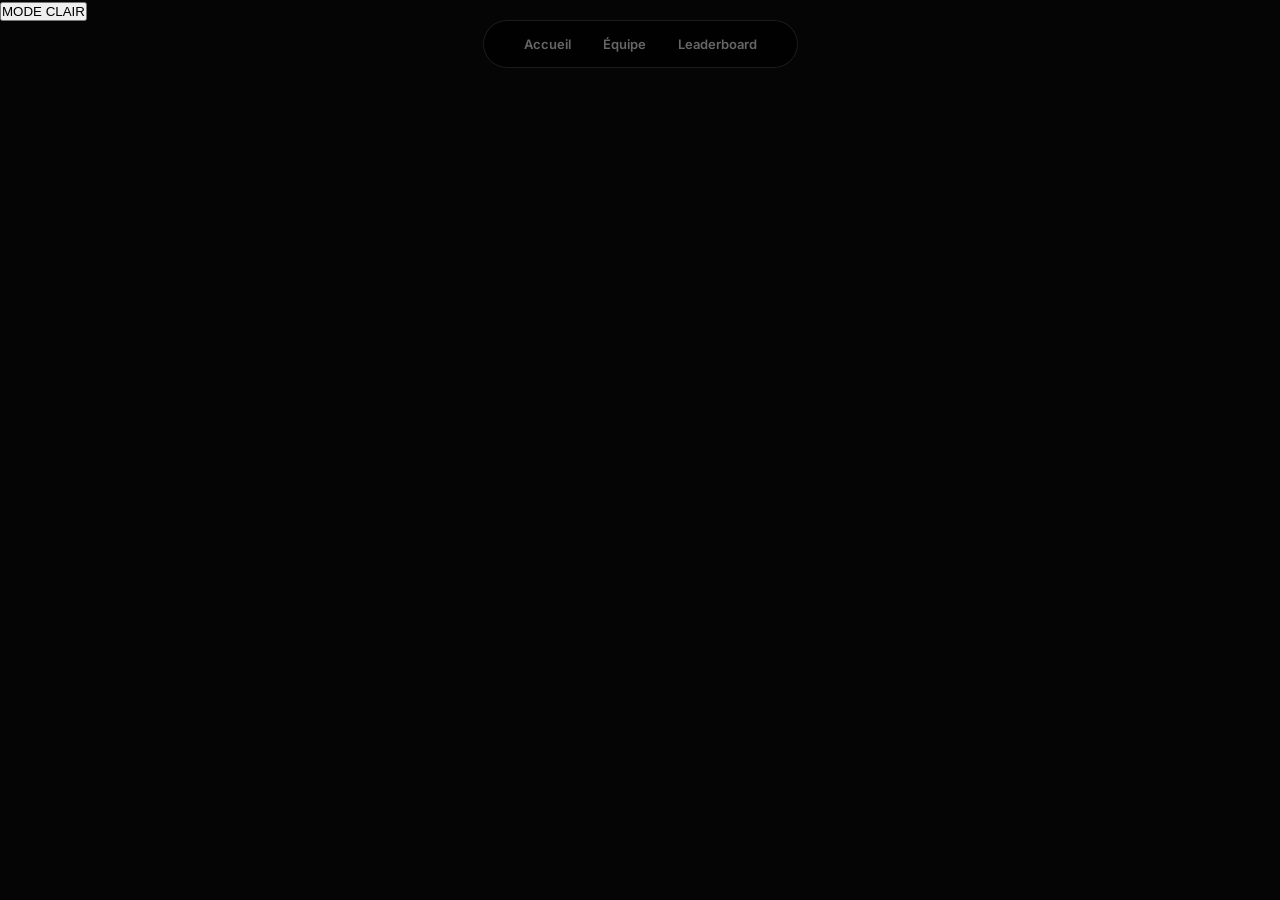
==== leaderboard.html @ afceaf76 "nico le chocolat haha" ====
<!DOCTYPE html>
<html lang="fr">
<head>
    <meta charset="UTF-8">
    <title>Classement | Hall of Fame</title>
    <link rel="stylesheet" href="style.css">
    <link href="https://fonts.googleapis.com/css2?family=Inter:wght@400;600;800&display=swap" rel="stylesheet">
</head>
<body>

<div class="nav-wrapper">
    <nav>
        <a href="index.html">Accueil</a>
        <a href="index.html#team">Équipe</a>
        <a href="leaderboard.html">Leaderboard</a>
    </nav>
</div>

<button id="theme-btn" class="theme-toggle">MODE CLAIR</button>

<div style="padding-top: 220px; max-width: 900px; margin: auto; padding-left: 20px; padding-right: 20px; padding-bottom: 120px;">
    
    <h1 class="reveal" style="font-size: clamp(40px, 8vw, 75px); text-align: center; margin-bottom: 20px; font-weight: 800;">
        Le Classement.
    </h1>
    
    <p class="reveal" style="text-align: center; color: var(--text-dim); font-size: 22px; margin-bottom: 80px;">
        Seuls les plus précis entrent dans l'histoire.
    </p>

    <div class="reveal glass-card">
        <table>
            <thead>
                <tr>
                    <th style="width: 100px;">RANG</th>
                    <th>PILOTE</th>
                    <th style="text-align: right;">TEMPS</th>
                </tr>
            </thead>
            <tbody id="table-body">
                </tbody>
        </table>
    </div>
</div>

<script src="https://cdnjs.cloudflare.com/ajax/libs/gsap/3.12.2/gsap.min.js"></script>
<script>
    const API_KEY = "dev_3c4618fd7ae34068a8891dd75abc4dd1"; 
    const LEADERBOARD_ID = "33908";

    function formatTime(ms) {
        let m = Math.floor(ms / 60000);
        let s = Math.floor((ms % 60000) / 1000);
        let mms = ms % 1000;
        return `${m.toString().padStart(2,'0')}:${s.toString().padStart(2,'0')}:${mms.toString().padStart(3,'0')}`;
    }

    async function load() {
        try {
            const auth = await fetch("https://api.lootlocker.io/game/v2/session/guest", {
                method: "POST", headers: { "Content-Type": "application/json" },
                body: JSON.stringify({ game_key: API_KEY, game_version: "0.1.0.0", development_mode: true })
            }).then(r => r.json());

            const lb = await fetch(`https://api.lootlocker.io/game/leaderboards/${LEADERBOARD_ID}/list?count=15`, {
                method: "GET", headers: { "x-session-token": auth.session_token }
            }).then(r => r.json());

            const body = document.getElementById('table-body');
            lb.items.forEach(item => {
                let rc = item.rank === 1 ? 'gold' : item.rank === 2 ? 'silver' : item.rank === 3 ? 'bronze' : 'other';
                body.innerHTML += `
                    <tr>
                        <td><div class="rank-box ${rc}">${item.rank}</div></td>
                        <td style="font-weight: 600;">${item.player.name || item.player.public_uid || "Inconnu"}</td>
                        <td style="text-align: right; font-family: monospace; font-weight: 700; color: var(--accent); font-size: 19px;">${formatTime(item.score)}</td>
                    </tr>
                `;
            });
            gsap.to(".reveal", { opacity: 1, y: 0, duration: 1.2, ease: "power4.out", stagger: 0.15 });
        } catch (e) { console.error(e); }
    }

    const btn = document.getElementById("theme-btn");
    const applyTheme = (t) => {
        if(t==='light'){ document.documentElement.setAttribute("data-theme","light"); btn.innerText="MODE SOMBRE"; }
        else { document.documentElement.removeAttribute("data-theme"); btn.innerText="MODE CLAIR"; }
    };
    btn.onclick = () => {
        const t = document.documentElement.hasAttribute("data-theme") ? "dark" : "light";
        localStorage.setItem("theme", t); applyTheme(t);
    };
    applyTheme(localStorage.getItem("theme") || "dark");
    window.onload = load;
</script>
</body>
</html>
---- style.css ----
:root {
    --bg: #050505; --card: rgba(22, 22, 23, 0.8); --text: #ffffff; --text-dim: #a1a1a6;
    --accent: #ff2d55; --secondary: #5e5ce6; --nav-bg: rgba(0, 0, 0, 0.7);
    --border: rgba(255, 255, 255, 0.1); --shadow-soft: 0 20px 40px rgba(0, 0, 0, 0.6);
    --glow: 0 0 20px rgba(255, 45, 85, 0.3);
}

[data-theme="light"] {
    --bg: #f2f7ff; --card: #ffffff; --text: #1d1d1f; --text-dim: #6e6e73;
    --accent: #ff80ab; --secondary: #0071e3; --nav-bg: rgba(255, 255, 255, 0.8);
    --border: rgba(0, 0, 0, 0.05); --shadow-soft: 0 10px 30px rgba(0, 113, 227, 0.1);
}

* { margin: 0; padding: 0; box-sizing: border-box; cursor: default; }
body { font-family: 'Inter', -apple-system, sans-serif; background: var(--bg); color: var(--text); transition: 0.6s cubic-bezier(0.4, 0, 0.2, 1); overflow-x: hidden; }

/* --- THEME TOGGLE (SUN/MOON) --- */
.theme-switch {
    position: fixed; top: 25px; right: 30px; z-index: 1001;
    width: 60px; height: 32px; background: var(--card);
    border-radius: 20px; border: 1px solid var(--border);
    cursor: pointer; display: flex; align-items: center; padding: 4px;
    transition: 0.4s; backdrop-filter: blur(10px);
}
.switch-dot {
    width: 24px; height: 24px; background: var(--accent);
    border-radius: 50%; display: flex; align-items: center; justify-content: center;
    transition: 0.4s cubic-bezier(0.175, 0.885, 0.32, 1.275);
    box-shadow: var(--glow);
}
[data-theme="light"] .switch-dot { transform: translateX(28px); background: #ffcc33; }

/* --- NAVIGATION --- */
.nav-wrapper { position: fixed; top: 20px; width: 100%; display: flex; justify-content: center; z-index: 1000; }
nav { height: 48px; padding: 0 24px; background: var(--nav-bg); backdrop-filter: blur(20px) saturate(180%); border-radius: 24px; border: 1px solid var(--border); display: flex; align-items: center; }
nav a { color: var(--text); text-decoration: none; font-size: 13px; margin: 0 16px; opacity: 0.4; font-weight: 600; transition: 0.3s; }
nav a:hover { opacity: 1; color: var(--accent); }
nav a.active { opacity: 1; color: var(--accent); }

/* --- VIDEO & BENTO --- */
.video-container {
    width: 100%; aspect-ratio: 16/9; border-radius: 32px; overflow: hidden;
    border: 1px solid var(--border); box-shadow: var(--shadow-soft); background: #000;
}
.video-container iframe { width: 100%; height: 100%; border: none; }

/* --- CTA BUTTON (CELUI QUI CLAQUE) --- */
.cta-massive {
    display: inline-block; padding: 22px 50px; font-size: 20px; font-weight: 800;
    color: #fff; background: var(--accent); border-radius: 100px;
    text-decoration: none; transition: 0.4s cubic-bezier(0.4, 0, 0.2, 1);
    box-shadow: 0 15px 30px rgba(255, 45, 85, 0.3);
}
.cta-massive:hover { transform: scale(1.05) translateY(-5px); box-shadow: 0 20px 40px rgba(255, 45, 85, 0.5); }

/* --- LEADERBOARD & TEAM --- */
.rank-badge { width: 36px; height: 36px; border-radius: 10px; display: flex; align-items: center; justify-content: center; font-weight: 800; transition: 0.3s; }
.gold { background: linear-gradient(135deg, #FFD700, #FFA500); color: #000; }
/* --- CENTRAGE HERO ULTIME --- */
.hero-title-centered {
    height: 100vh;
    width: 100%;
    display: flex;
    flex-direction: column;
    justify-content: center; /* Centre verticalement */
    align-items: center;     /* Centre horizontalement */
    text-align: center;      /* Centre le texte */
    padding: 0 20px;
}

.reveal { 
    opacity: 0; 
    transform: translateY(30px); 
    transition: 1s cubic-bezier(0.2, 0.8, 0.2, 1); 
}

.reveal.active { 
    opacity: 1; 
    transform: translateY(0); 
}
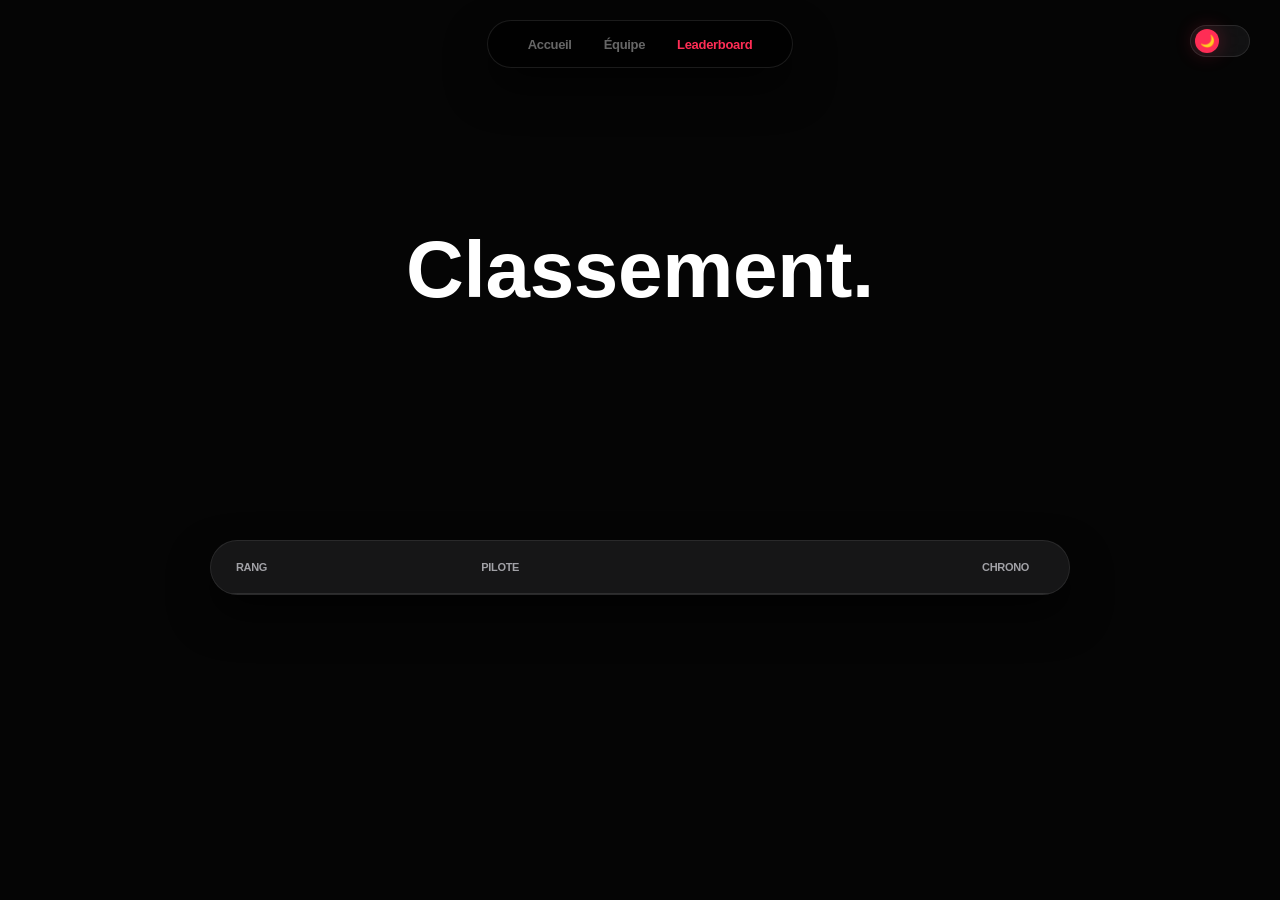
==== commit 1c343e03: "zizi" ====
--- a/leaderboard.html
+++ b/leaderboard.html
@@ -1,97 +1,72 @@
 <!DOCTYPE html>
 <html lang="fr">
 <head>
-    <meta charset="UTF-8">
-    <title>Classement | Hall of Fame</title>
+    <meta charset="UTF-8"><title>Leaderboard | Elite Racing</title>
     <link rel="stylesheet" href="style.css">
-    <link href="https://fonts.googleapis.com/css2?family=Inter:wght@400;600;800&display=swap" rel="stylesheet">
 </head>
 <body>
+    <div class="nav-wrapper"><nav><a href="index.html">Accueil</a><a href="team.html">Équipe</a><a href="leaderboard.html" class="active">Leaderboard</a></nav></div>
+    
+    <div class="theme-switch" id="theme-toggle"><div class="switch-dot" id="theme-icon">🌙</div></div>
 
-<div class="nav-wrapper">
-    <nav>
-        <a href="index.html">Accueil</a>
-        <a href="index.html#team">Équipe</a>
-        <a href="leaderboard.html">Leaderboard</a>
-    </nav>
-</div>
+    <section class="hero-title-centered" style="height: 60vh;">
+        <h1 class="reveal active" style="font-size: 80px; font-weight: 800;">Classement.</h1>
+    </section>
 
-<button id="theme-btn" class="theme-toggle">MODE CLAIR</button>
+    <div style="max-width: 900px; margin: auto; padding: 0 20px 150px; display: flex; justify-content: center;">
+        <div class="reveal active glass-card">
+            <table>
+                <thead style="background: rgba(255,255,255,0.02);"><tr style="font-size: 11px; color: var(--text-dim);"><th style="padding-left: 25px;">RANG</th><th>PILOTE</th><th style="text-align: right; padding-right: 40px;">CHRONO</th></tr></thead>
+                <tbody id="table-body"></tbody>
+            </table>
+        </div>
+    </div>
 
-<div style="padding-top: 220px; max-width: 900px; margin: auto; padding-left: 20px; padding-right: 20px; padding-bottom: 120px;">
-    
-    <h1 class="reveal" style="font-size: clamp(40px, 8vw, 75px); text-align: center; margin-bottom: 20px; font-weight: 800;">
-        Le Classement.
-    </h1>
-    
-    <p class="reveal" style="text-align: center; color: var(--text-dim); font-size: 22px; margin-bottom: 80px;">
-        Seuls les plus précis entrent dans l'histoire.
-    </p>
+    <script>
+        function formatChrono(ms) {
+            let mins = Math.floor(ms / 60000);
+            let secs = Math.floor((ms % 60000) / 1000);
+            let mms = ms % 1000;
+            return `${mins.toString().padStart(2, '0')}:${secs.toString().padStart(2, '0')}:${mms.toString().padStart(3, '0')}`;
+        }
 
-    <div class="reveal glass-card">
-        <table>
-            <thead>
-                <tr>
-                    <th style="width: 100px;">RANG</th>
-                    <th>PILOTE</th>
-                    <th style="text-align: right;">TEMPS</th>
-                </tr>
-            </thead>
-            <tbody id="table-body">
-                </tbody>
-        </table>
-    </div>
-</div>
+        async function loadLB() {
+            try {
+                const API_KEY = "dev_3c4618fd7ae34068a8891dd75abc4dd1";
+                const auth = await fetch("https://api.lootlocker.io/game/v2/session/guest", {
+                    method: "POST", headers: {"Content-Type": "application/json"},
+                    body: JSON.stringify({game_key: API_KEY, game_version: "0.1.0.0", development_mode: true})
+                }).then(r => r.json());
 
-<script src="https://cdnjs.cloudflare.com/ajax/libs/gsap/3.12.2/gsap.min.js"></script>
-<script>
-    const API_KEY = "dev_3c4618fd7ae34068a8891dd75abc4dd1"; 
-    const LEADERBOARD_ID = "33908";
+                const lb = await fetch("https://api.lootlocker.io/game/leaderboards/33908/list?count=15", {
+                    method: "GET", headers: {"x-session-token": auth.session_token}
+                }).then(r => r.json());
 
-    function formatTime(ms) {
-        let m = Math.floor(ms / 60000);
-        let s = Math.floor((ms % 60000) / 1000);
-        let mms = ms % 1000;
-        return `${m.toString().padStart(2,'0')}:${s.toString().padStart(2,'0')}:${mms.toString().padStart(3,'0')}`;
-    }
+                const body = document.getElementById('table-body');
+                lb.items.forEach(item => {
+                    let badgeClass = item.rank === 1 ? 'gold' : item.rank === 2 ? 'silver' : item.rank === 3 ? 'bronze' : 'other-rank';
+                    body.innerHTML += `
+                        <tr>
+                            <td style="padding-left: 25px;"><div class="rank-badge ${badgeClass}">${item.rank}</div></td>
+                            <td style="font-weight: 600; color: var(--text);">${item.player.name || "Inconnu"}</td>
+                            <td style="text-align: right; padding-right: 40px; font-family: monospace; font-weight: 800; color: var(--accent); font-size: 20px;">${formatChrono(item.score)}</td>
+                        </tr>`;
+                });
+            } catch(e) { console.error("Erreur API", e); }
+        }
+        loadLB();
 
-    async function load() {
-        try {
-            const auth = await fetch("https://api.lootlocker.io/game/v2/session/guest", {
-                method: "POST", headers: { "Content-Type": "application/json" },
-                body: JSON.stringify({ game_key: API_KEY, game_version: "0.1.0.0", development_mode: true })
-            }).then(r => r.json());
-
-            const lb = await fetch(`https://api.lootlocker.io/game/leaderboards/${LEADERBOARD_ID}/list?count=15`, {
-                method: "GET", headers: { "x-session-token": auth.session_token }
-            }).then(r => r.json());
-
-            const body = document.getElementById('table-body');
-            lb.items.forEach(item => {
-                let rc = item.rank === 1 ? 'gold' : item.rank === 2 ? 'silver' : item.rank === 3 ? 'bronze' : 'other';
-                body.innerHTML += `
-                    <tr>
-                        <td><div class="rank-box ${rc}">${item.rank}</div></td>
-                        <td style="font-weight: 600;">${item.player.name || item.player.public_uid || "Inconnu"}</td>
-                        <td style="text-align: right; font-family: monospace; font-weight: 700; color: var(--accent); font-size: 19px;">${formatTime(item.score)}</td>
-                    </tr>
-                `;
-            });
-            gsap.to(".reveal", { opacity: 1, y: 0, duration: 1.2, ease: "power4.out", stagger: 0.15 });
-        } catch (e) { console.error(e); }
-    }
-
-    const btn = document.getElementById("theme-btn");
-    const applyTheme = (t) => {
-        if(t==='light'){ document.documentElement.setAttribute("data-theme","light"); btn.innerText="MODE SOMBRE"; }
-        else { document.documentElement.removeAttribute("data-theme"); btn.innerText="MODE CLAIR"; }
-    };
-    btn.onclick = () => {
-        const t = document.documentElement.hasAttribute("data-theme") ? "dark" : "light";
-        localStorage.setItem("theme", t); applyTheme(t);
-    };
-    applyTheme(localStorage.getItem("theme") || "dark");
-    window.onload = load;
-</script>
+        const toggle = document.getElementById('theme-toggle');
+        const icon = document.getElementById('theme-icon');
+        const applyTheme = (t) => {
+            if(t === "light") { document.documentElement.setAttribute("data-theme", "light"); icon.innerText = "☀️"; }
+            else { document.documentElement.removeAttribute("data-theme"); icon.innerText = "🌙"; }
+        };
+        toggle.onclick = () => {
+            const t = document.documentElement.hasAttribute("data-theme") ? "dark" : "light";
+            localStorage.setItem("theme", t); applyTheme(t);
+        };
+        applyTheme(localStorage.getItem("theme") || "dark");
+    </script>
 </body>
 </html>
--- a/style.css
+++ b/style.css
@@ -1,4 +1,5 @@
 :root {
+    /* --- MODE SOMBRE --- */
     --bg: #050505; --card: rgba(22, 22, 23, 0.8); --text: #ffffff; --text-dim: #a1a1a6;
     --accent: #ff2d55; --secondary: #5e5ce6; --nav-bg: rgba(0, 0, 0, 0.7);
     --border: rgba(255, 255, 255, 0.1); --shadow-soft: 0 20px 40px rgba(0, 0, 0, 0.6);
@@ -6,75 +7,58 @@
 }
 
 [data-theme="light"] {
+    /* --- MODE CLAIR --- */
     --bg: #f2f7ff; --card: #ffffff; --text: #1d1d1f; --text-dim: #6e6e73;
     --accent: #ff80ab; --secondary: #0071e3; --nav-bg: rgba(255, 255, 255, 0.8);
     --border: rgba(0, 0, 0, 0.05); --shadow-soft: 0 10px 30px rgba(0, 113, 227, 0.1);
 }
 
 * { margin: 0; padding: 0; box-sizing: border-box; cursor: default; }
-body { font-family: 'Inter', -apple-system, sans-serif; background: var(--bg); color: var(--text); transition: 0.6s cubic-bezier(0.4, 0, 0.2, 1); overflow-x: hidden; }
-
-/* --- THEME TOGGLE (SUN/MOON) --- */
-.theme-switch {
-    position: fixed; top: 25px; right: 30px; z-index: 1001;
-    width: 60px; height: 32px; background: var(--card);
-    border-radius: 20px; border: 1px solid var(--border);
-    cursor: pointer; display: flex; align-items: center; padding: 4px;
-    transition: 0.4s; backdrop-filter: blur(10px);
-}
-.switch-dot {
-    width: 24px; height: 24px; background: var(--accent);
-    border-radius: 50%; display: flex; align-items: center; justify-content: center;
-    transition: 0.4s cubic-bezier(0.175, 0.885, 0.32, 1.275);
-    box-shadow: var(--glow);
-}
-[data-theme="light"] .switch-dot { transform: translateX(28px); background: #ffcc33; }
+body { font-family: 'Inter', -apple-system, sans-serif; background: var(--bg); color: var(--text); transition: 0.6s cubic-bezier(0.4, 0, 0.2, 1); overflow-x: hidden; letter-spacing: -0.02em; }
 
 /* --- NAVIGATION --- */
 .nav-wrapper { position: fixed; top: 20px; width: 100%; display: flex; justify-content: center; z-index: 1000; }
-nav { height: 48px; padding: 0 24px; background: var(--nav-bg); backdrop-filter: blur(20px) saturate(180%); border-radius: 24px; border: 1px solid var(--border); display: flex; align-items: center; }
+nav { height: 48px; padding: 0 24px; background: var(--nav-bg); backdrop-filter: blur(20px) saturate(180%); border-radius: 24px; border: 1px solid var(--border); display: flex; align-items: center; box-shadow: var(--shadow-soft); }
 nav a { color: var(--text); text-decoration: none; font-size: 13px; margin: 0 16px; opacity: 0.4; font-weight: 600; transition: 0.3s; }
-nav a:hover { opacity: 1; color: var(--accent); }
-nav a.active { opacity: 1; color: var(--accent); }
+nav a:hover, nav a.active { opacity: 1; color: var(--accent); }
 
-/* --- VIDEO & BENTO --- */
-.video-container {
-    width: 100%; aspect-ratio: 16/9; border-radius: 32px; overflow: hidden;
-    border: 1px solid var(--border); box-shadow: var(--shadow-soft); background: #000;
-}
-.video-container iframe { width: 100%; height: 100%; border: none; }
+/* --- THEME TOGGLE (SOLEIL/LUNE) --- */
+.theme-switch { position: fixed; top: 25px; right: 30px; z-index: 1001; width: 60px; height: 32px; background: var(--card); border-radius: 20px; border: 1px solid var(--border); cursor: pointer; display: flex; align-items: center; padding: 4px; transition: 0.4s; backdrop-filter: blur(10px); }
+.switch-dot { width: 24px; height: 24px; background: var(--accent); border-radius: 50%; display: flex; align-items: center; justify-content: center; transition: 0.4s cubic-bezier(0.175, 0.885, 0.32, 1.275); box-shadow: var(--glow); font-size: 12px; }
+[data-theme="light"] .switch-dot { transform: translateX(28px); background: #ffcc33; }
 
-/* --- CTA BUTTON (CELUI QUI CLAQUE) --- */
-.cta-massive {
-    display: inline-block; padding: 22px 50px; font-size: 20px; font-weight: 800;
-    color: #fff; background: var(--accent); border-radius: 100px;
-    text-decoration: none; transition: 0.4s cubic-bezier(0.4, 0, 0.2, 1);
-    box-shadow: 0 15px 30px rgba(255, 45, 85, 0.3);
-}
+/* --- HERO SECTION RECENTRÉE --- */
+.hero-title-centered { height: 100vh; width: 100%; display: flex; flex-direction: column; justify-content: center; align-items: center; text-align: center; padding: 0 20px; }
+
+/* --- VIDEO & BENTO GALLERY --- */
+.video-container { width: 100%; aspect-ratio: 16/9; border-radius: 32px; overflow: hidden; border: 1px solid var(--border); box-shadow: var(--shadow-soft); background: #000; }
+.gallery-grid { display: grid; grid-template-columns: repeat(2, 1fr); gap: 20px; margin: 50px 0; }
+.gallery-item { background: var(--card); border-radius: 28px; border: 1px solid var(--border); height: 350px; overflow: hidden; transition: 0.5s; display: flex; align-items: center; justify-content: center; }
+.gallery-item:hover { transform: scale(1.02); border-color: var(--accent); box-shadow: var(--glow); }
+.wide { grid-column: span 2; }
+
+/* --- TEAM CARDS SLIM --- */
+.team-grid { display: grid; grid-template-columns: repeat(auto-fit, minmax(220px, 1fr)); gap: 25px; justify-content: center; }
+.flip-card { height: 320px; perspective: 1000px; }
+.flip-card-inner { position: relative; width: 100%; height: 100%; transition: transform 0.4s cubic-bezier(0.175, 0.885, 0.32, 1.275); transform-style: preserve-3d; }
+.flip-card:hover .flip-card-inner { transform: rotateY(180deg); }
+.card-front, .card-back { position: absolute; width: 100%; height: 100%; backface-visibility: hidden; border-radius: 24px; border: 1px solid var(--border); display: flex; flex-direction: column; align-items: center; justify-content: center; padding: 20px; }
+.card-front { background: var(--card); backdrop-filter: blur(20px); }
+.card-back { background: var(--accent); color: white; transform: rotateY(180deg); }
+.member-photo { width: 80px; height: 80px; border-radius: 50%; background: var(--bg); border: 2px solid var(--accent); margin-bottom: 15px; }
+
+/* --- LEADERBOARD STYLE --- */
+.glass-card { background: var(--card); backdrop-filter: blur(30px); border-radius: 32px; border: 1px solid var(--border); box-shadow: var(--shadow-soft); overflow: hidden; width: 100%; }
+table { width: 100%; border-collapse: collapse; }
+tr { transition: 0.3s; }
+tr:hover td { background: rgba(255, 45, 85, 0.05); transform: scale(1.01) translateX(5px); }
+td, th { padding: 20px; border-bottom: 1px solid var(--border); text-align: left; }
+.rank-badge { width: 36px; height: 36px; border-radius: 10px; display: flex; align-items: center; justify-content: center; font-weight: 800; }
+.gold { background: linear-gradient(135deg, #FFD700, #FFA500); color: #000; box-shadow: 0 4px 15px rgba(255, 215, 0, 0.4); }
+
+/* --- ANIMATIONS --- */
+.reveal { opacity: 0; transform: translateY(40px); transition: 1s cubic-bezier(0.2, 0.8, 0.2, 1); }
+.reveal.active { opacity: 1; transform: translateY(0); }
+.cta-massive { display: inline-block; padding: 22px 60px; font-size: 22px; font-weight: 800; color: #fff; background: var(--accent); border-radius: 100px; text-decoration: none; transition: 0.4s; box-shadow: 0 15px 30px rgba(255, 45, 85, 0.3); }
 .cta-massive:hover { transform: scale(1.05) translateY(-5px); box-shadow: 0 20px 40px rgba(255, 45, 85, 0.5); }
-
-/* --- LEADERBOARD & TEAM --- */
-.rank-badge { width: 36px; height: 36px; border-radius: 10px; display: flex; align-items: center; justify-content: center; font-weight: 800; transition: 0.3s; }
-.gold { background: linear-gradient(135deg, #FFD700, #FFA500); color: #000; }
-/* --- CENTRAGE HERO ULTIME --- */
-.hero-title-centered {
-    height: 100vh;
-    width: 100%;
-    display: flex;
-    flex-direction: column;
-    justify-content: center; /* Centre verticalement */
-    align-items: center;     /* Centre horizontalement */
-    text-align: center;      /* Centre le texte */
-    padding: 0 20px;
-}
-
-.reveal { 
-    opacity: 0; 
-    transform: translateY(30px); 
-    transition: 1s cubic-bezier(0.2, 0.8, 0.2, 1); 
-}
-
-.reveal.active { 
-    opacity: 1; 
-    transform: translateY(0); 
-}+@keyframes bounce { 0%, 100% { transform: translateY(0); } 50% { transform: translateY(-10px); } }
